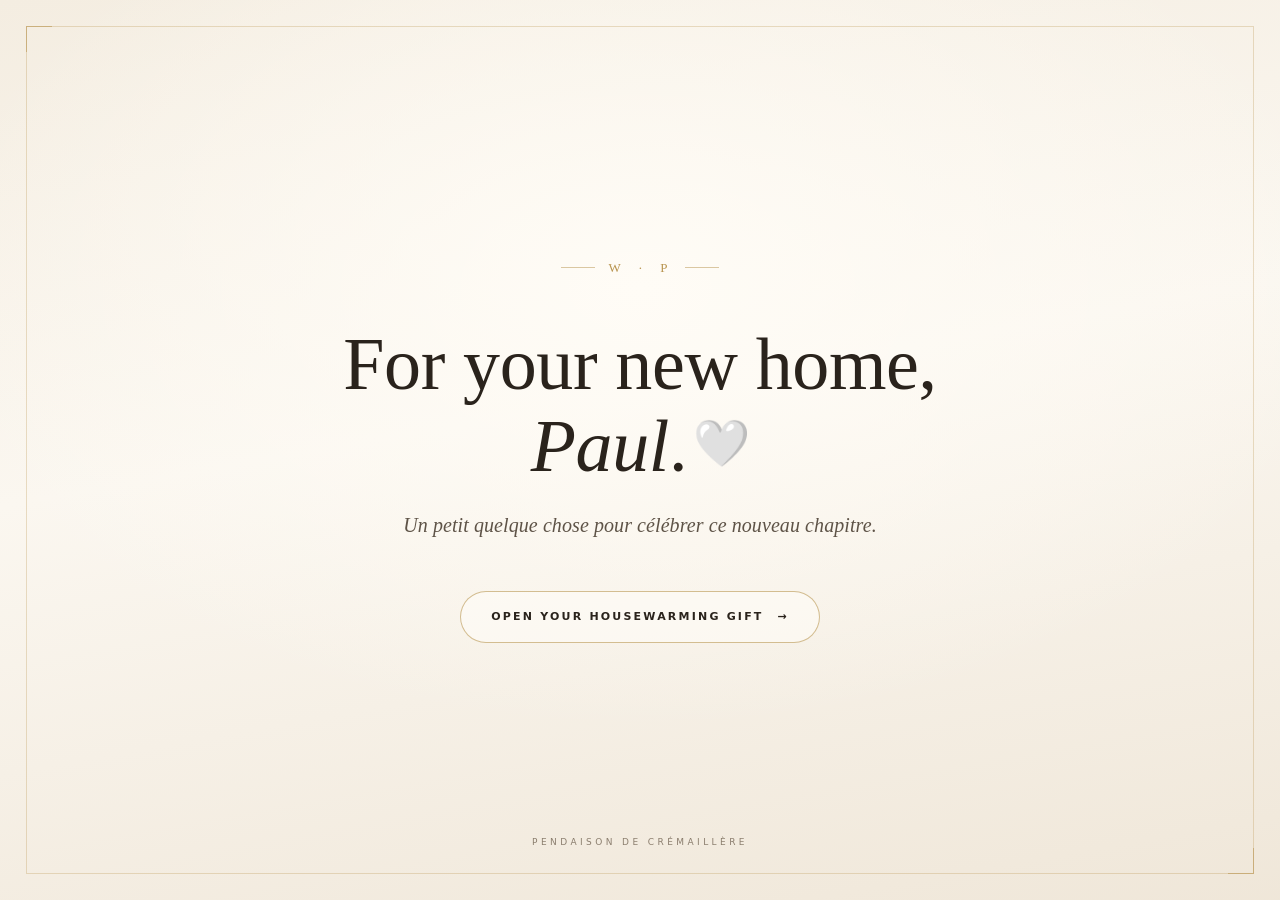
==== paul/index.html @ 7ce0603f "Add /paul housewarming page Unlisted: not linked from the site and tagged noindex, so it is reachabl" ====
<!DOCTYPE html>
<html lang="en">
<head>
<meta charset="utf-8">
<meta name="robots" content="noindex, nofollow, noarchive, noimageindex">
<meta name="viewport" content="width=device-width, initial-scale=1, viewport-fit=cover">
<meta name="theme-color" content="#FBF7F0">
<title>Bienvenue chez toi</title>

<style>
/* ============================================================
   PALETTE + TOKENS
   Deliberately single-look (warm ivory). Colors painted
   explicitly so the page never borrows a host theme.
   ============================================================ */
:root{
  color-scheme: light;
  --ivory:      #FBF7F0;
  --cream:      #F4EDE1;
  --beige:      #E7DBC8;
  --beige-deep: #D8C8AE;
  --gold:       #B8944F;
  --gold-soft:  #CDAE73;
  --gold-pale:  #EBDCBC;
  --wine:       #6A2233;
  --wine-deep:  #4A1622;
  --ink:        #2A231C;
  --ink-soft:   #5E5347;
  --muted:      #8A7D6D;

  --serif: "Didot", "Bodoni 72", "Playfair Display", Georgia, "Times New Roman", serif;
  --sans:  "Optima", "Avenir Next", "Avenir", "Segoe UI", system-ui, sans-serif;
  --script:"Snell Roundhand", "Apple Chancery", "Segoe Script", cursive;

  --ease: cubic-bezier(.22,.68,.14,1);
  --pad: clamp(22px, 6vw, 64px);
}
@media (prefers-color-scheme: dark){
  :root:not([data-theme="light"]){
    --ivory:#FBF7F0; --cream:#F4EDE1; --beige:#E7DBC8; --beige-deep:#D8C8AE;
    --gold:#B8944F; --gold-soft:#CDAE73; --gold-pale:#EBDCBC;
    --wine:#6A2233; --wine-deep:#4A1622;
    --ink:#2A231C; --ink-soft:#5E5347; --muted:#8A7D6D;
  }
}
:root[data-theme="dark"]{
  --ivory:#FBF7F0; --cream:#F4EDE1; --beige:#E7DBC8; --beige-deep:#D8C8AE;
  --gold:#B8944F; --gold-soft:#CDAE73; --gold-pale:#EBDCBC;
  --wine:#6A2233; --wine-deep:#4A1622;
  --ink:#2A231C; --ink-soft:#5E5347; --muted:#8A7D6D;
}

*,*::before,*::after{ box-sizing:border-box; }
html{ scroll-behavior:smooth; -webkit-text-size-adjust:100%; }
body{
  margin:0; background:var(--ivory); color:var(--ink);
  font-family:var(--sans); font-weight:400;
  line-height:1.65; letter-spacing:.005em;
  overflow-x:hidden; -webkit-font-smoothing:antialiased;
  -webkit-tap-highlight-color:transparent;
}
body.locked{ overflow:hidden; height:100%; }
img,svg{ max-width:100%; }
button{ font:inherit; color:inherit; border:0; background:none; cursor:pointer; }

/* ---------- shared type ---------- */
.display{
  font-family:var(--serif); font-weight:400; line-height:1.12;
  letter-spacing:-.005em; color:var(--ink); margin:0;
}
.eyebrow{
  font-family:var(--sans); font-size:clamp(9px,2.4vw,11px);
  letter-spacing:.42em; text-transform:uppercase; color:var(--gold);
  margin:0; font-weight:600;
}
.fr{ font-family:var(--serif); font-style:italic; }
.en{
  font-family:var(--sans); font-size:clamp(11px,2.8vw,13px);
  letter-spacing:.16em; text-transform:uppercase; color:var(--muted);
}
p{ margin:0 0 1.1em; }

/* ---------- texture + atmosphere ---------- */
#grain{
  position:fixed; inset:0; z-index:8; pointer-events:none; opacity:.32;
  mix-blend-mode:multiply;
  background-image:url("data:image/svg+xml,%3Csvg xmlns='http://www.w3.org/2000/svg' width='160' height='160'%3E%3Cfilter id='n'%3E%3CfeTurbulence type='fractalNoise' baseFrequency='.85' numOctaves='3' stitchTiles='stitch'/%3E%3CfeColorMatrix type='saturate' values='0'/%3E%3C/filter%3E%3Crect width='160' height='160' filter='url(%23n)' opacity='.42'/%3E%3C/svg%3E");
}
#dust{ position:fixed; inset:0; z-index:2; pointer-events:none; }
#warmth{
  position:fixed; inset:0; z-index:1; pointer-events:none;
  background:
    radial-gradient(60vw 50vh at 78% 12%, rgba(205,174,115,.20), transparent 70%),
    radial-gradient(70vw 60vh at 10% 88%, rgba(106,34,51,.07), transparent 72%);
}

/* ============================================================
   MUSIC TOGGLE
   ============================================================ */
#music{
  position:fixed; z-index:70; right:14px; top:14px;
  display:flex; align-items:center; gap:9px;
  padding:9px 14px 9px 12px; border-radius:999px;
  background:rgba(251,247,240,.78); backdrop-filter:blur(14px);
  border:1px solid rgba(184,148,79,.34);
  box-shadow:0 6px 24px rgba(42,35,28,.07);
  font-size:9.5px; letter-spacing:.26em; text-transform:uppercase;
  color:var(--muted); font-weight:600;
  transition:opacity .6s var(--ease), transform .6s var(--ease), border-color .4s, color .4s;
}
#music.hidden{ opacity:0; transform:translateY(-14px); pointer-events:none; }
#music.on{ color:var(--gold); border-color:rgba(184,148,79,.7); }
.bars{ display:flex; align-items:flex-end; gap:2.5px; height:12px; }
.bars i{ width:2px; height:3px; background:currentColor; border-radius:1px; transition:height .3s; }
#music.on .bars i{ animation:eq 1.25s ease-in-out infinite; }
#music.on .bars i:nth-child(2){ animation-delay:.18s }
#music.on .bars i:nth-child(3){ animation-delay:.36s }
#music.on .bars i:nth-child(4){ animation-delay:.54s }
@keyframes eq{ 0%,100%{height:3px} 50%{height:12px} }
#music .lbl{ white-space:nowrap; }

/* ============================================================
   COVER
   ============================================================ */
#cover{
  position:fixed; inset:0; z-index:60;
  display:flex; align-items:center; justify-content:center;
  padding:var(--pad);
  background:
    radial-gradient(80vw 70vh at 50% 32%, #FFFCF6, transparent 70%),
    linear-gradient(170deg, var(--cream), var(--ivory) 45%, var(--beige) 140%);
  transition:opacity 1s var(--ease), transform 1.2s var(--ease), filter 1s var(--ease);
}
#cover.gone{ opacity:0; transform:scale(1.05); filter:blur(10px); pointer-events:none; }
.cover-frame{
  position:absolute; inset:clamp(12px,3.4vw,26px);
  border:1px solid rgba(184,148,79,.30); pointer-events:none;
}
.cover-frame::before,.cover-frame::after{
  content:""; position:absolute; width:26px; height:26px;
  border:1px solid rgba(184,148,79,.55);
}
.cover-frame::before{ top:-1px; left:-1px; border-right:0; border-bottom:0; }
.cover-frame::after{ bottom:-1px; right:-1px; border-left:0; border-top:0; }

.cover-in{ text-align:center; max-width:620px; position:relative; }
.cover-in > *{ opacity:0; transform:translateY(16px); animation:riseIn 1.5s var(--ease) forwards; }
.cover-in > *:nth-child(1){ animation-delay:.25s }
.cover-in > *:nth-child(2){ animation-delay:.75s }
.cover-in > *:nth-child(3){ animation-delay:1.15s }
.cover-in > *:nth-child(4){ animation-delay:1.5s }
.cover-in > *:nth-child(5){ animation-delay:1.9s }
@keyframes riseIn{ to{ opacity:1; transform:none } }

.monogram{
  display:flex; align-items:center; justify-content:center; gap:14px;
  margin-bottom:clamp(26px,6vw,44px);
  font-family:var(--serif); font-size:13px; letter-spacing:.3em; color:var(--gold);
}
.monogram span{ display:block; width:34px; height:1px; background:rgba(184,148,79,.5); }
#cover h1{ font-size:clamp(38px,10.5vw,74px); margin:0 0 22px; }
#cover h1 em{ font-style:italic; }
.heart{ font-size:.62em; vertical-align:.28em; margin-left:.12em; }
.cover-sub{
  font-family:var(--serif); font-style:italic;
  font-size:clamp(15px,4.2vw,20px); color:var(--ink-soft);
  max-width:26em; margin:0 auto clamp(34px,8vw,50px); line-height:1.55;
}
.btn{
  display:inline-block; text-align:center; max-width:100%;
  padding:16px clamp(22px,6vw,30px);
  border:1px solid rgba(184,148,79,.6); border-radius:999px;
  font-size:clamp(10px,2.7vw,11px); letter-spacing:.2em;
  text-transform:uppercase; font-weight:600; line-height:1.6;
  color:var(--ink); background:rgba(255,253,249,.5);
  transition:background .55s var(--ease), color .55s var(--ease),
             border-color .55s, transform .4s var(--ease), box-shadow .55s;
}
.btn .arrow{ transition:transform .45s var(--ease); display:inline-block; margin-left:.7em; }
.btn:hover,.btn:focus-visible{
  background:var(--wine); color:var(--gold-pale); border-color:var(--wine);
  box-shadow:0 14px 34px rgba(106,34,51,.24); outline:none;
}
.btn:hover .arrow{ transform:translateX(5px); }
.btn:active{ transform:scale(.975); }
.cover-foot{
  position:absolute; left:0; right:0; bottom:clamp(30px,7vw,50px);
  text-align:center; font-size:9px; letter-spacing:.38em;
  text-transform:uppercase; color:var(--muted);
  opacity:0; animation:riseIn 1.6s var(--ease) 2.2s forwards;
}

/* ============================================================
   EXPERIENCE SHELL
   ============================================================ */
#experience{ position:relative; z-index:3; }
#experience[hidden]{ display:none; }
.chapter{
  padding:clamp(88px,17vw,150px) var(--pad);
  max-width:1080px; margin:0 auto; position:relative;
}
.rule{
  width:1px; height:clamp(48px,10vw,84px); margin:0 auto;
  background:linear-gradient(var(--gold-soft), transparent);
  opacity:.65;
}
.reveal{
  opacity:0; transform:translateY(22px);
  transition:opacity 1.15s var(--ease), transform 1.15s var(--ease);
  transition-delay:var(--d,0s);
}
.reveal.in{ opacity:1; transform:none; }
@media (prefers-reduced-motion:reduce){
  .reveal{ opacity:1; transform:none; transition:none; }
  html{ scroll-behavior:auto; }
  /* anything that hides content behind a transition must resolve to
     its finished state, or the copy would simply never appear */
  .paper .ln-w p,.paper .line,.sig{ clip-path:none; transition:none; }
  .house .ln{ stroke-dashoffset:0; transition:none; }
  .house .lite,.house .glow{ opacity:.7; transition:none; }
  .house .bike{ opacity:1; transition:none; }
  .beat{ transition:none; }
  .flame,.candleglow,.bubble{ animation:none; }
}

/* ============================================================
   S1 — WELCOME HOME
   ============================================================ */
#s1{ text-align:center; padding-top:clamp(70px,14vw,110px); }
#s1 h2{ font-size:clamp(29px,7.4vw,54px); margin:18px 0 clamp(38px,9vw,56px); }
.tercet{ margin:0 0 clamp(30px,7vw,42px); }
.tercet .fr{
  display:block; font-size:clamp(22px,5.8vw,34px);
  line-height:1.42; color:var(--wine);
}
.tercet .en{ display:block; margin-top:18px; font-size:clamp(10px,2.7vw,12px); }
.blessing{
  font-family:var(--serif); font-size:clamp(17px,4.4vw,23px);
  line-height:1.7; color:var(--ink-soft); max-width:23em;
  margin:0 auto clamp(46px,10vw,64px);
}
.house-wrap{ max-width:620px; margin:0 auto; }
.house{ width:100%; height:auto; overflow:visible; }
.house .ln{
  fill:none; stroke:var(--ink); stroke-width:1.05;
  stroke-linecap:round; stroke-linejoin:round;
  stroke-dasharray:var(--len,900); stroke-dashoffset:var(--len,900);
  transition:stroke-dashoffset 2.2s var(--ease);
  transition-delay:var(--sd,0s); opacity:.72;
}
.house.drawn .ln{ stroke-dashoffset:0; }
.house .lite{ fill:var(--gold-soft); opacity:0; transition:opacity 1.3s ease; }
.house.lit .lite{ opacity:.82; }
.house .glow{ fill:var(--gold-soft); opacity:0; transition:opacity 1.6s ease; filter:blur(9px); }
.house.lit .glow{ opacity:.45; }
.house .bike{ opacity:0; transition:opacity 1.4s ease 1.9s; }
.house.drawn .bike{ opacity:1; }

/* ============================================================
   S2 — THE NOTE
   ============================================================ */
#s2{ max-width:820px; }
.note-head{ text-align:center; margin-bottom:clamp(34px,8vw,52px); }
.note-head h2{ font-size:clamp(25px,6.2vw,42px); margin-top:16px; }
.paper{
  position:relative; padding:clamp(32px,8vw,64px) clamp(26px,7vw,60px);
  background:linear-gradient(160deg,#FFFDF8,#F7F0E3);
  border:1px solid rgba(184,148,79,.28);
  box-shadow:0 30px 70px -34px rgba(42,35,28,.34), 0 2px 0 rgba(255,255,255,.7) inset;
}
.paper::before{
  content:""; position:absolute; inset:9px; border:1px solid rgba(184,148,79,.16);
  pointer-events:none;
}
.paper .ln-w{ overflow:hidden; }
.paper .ln-w p{
  font-family:var(--serif); font-size:clamp(16.5px,4.3vw,22px);
  line-height:1.78; color:var(--ink); margin:0 0 1.05em;
  clip-path:inset(0 100% 0 0);
  transition:clip-path 1.5s cubic-bezier(.33,.5,.2,1);
  transition-delay:var(--wd,0s);
}
.paper.writing .ln-w p{ clip-path:inset(0 0 0 0); }
.paper .ln-w p.spaced{ margin-bottom:1.55em; }
.paper .fr-line{ color:var(--wine); font-style:italic; }
/* Once JS has split the copy into real rendered lines, each line is
   wiped in turn — so it reads as being written, not curtained. */
.paper.split .ln-w p{ clip-path:none; transition:none; }
.paper .line{
  display:block; clip-path:inset(0 100% 0 0);
  transition:clip-path var(--dur,.6s) linear var(--wd,0s);
}
.paper.writing .line{ clip-path:inset(0 0 0 0); }
.sig{
  margin-top:clamp(28px,6vw,40px); text-align:right;
  font-family:var(--script); font-size:clamp(32px,8vw,46px);
  color:var(--wine); line-height:1; padding-right:.12em;
  clip-path:inset(0 100% 0 0);
  transition:clip-path 2.1s cubic-bezier(.36,.4,.2,1) var(--sigd,5.4s);
}
.paper.writing .sig{ clip-path:inset(0 0 0 0); }

/* ============================================================
   S3 — STARTER PACK
   ============================================================ */
.sec-head{ text-align:center; margin-bottom:clamp(40px,9vw,62px); }
.sec-head h2{ font-size:clamp(27px,6.6vw,46px); margin-top:16px; }
.sec-head .sub{
  font-family:var(--serif); font-style:italic; color:var(--muted);
  font-size:clamp(14px,3.6vw,17px); margin-top:14px;
}
.tm{ font-size:.42em; vertical-align:.85em; letter-spacing:.05em; color:var(--gold); }

.cards{ display:grid; gap:clamp(12px,3vw,20px); grid-template-columns:1fr; }
@media(min-width:620px){ .cards{ grid-template-columns:1fr 1fr; } }
@media(min-width:980px){
  .cards{ grid-template-columns:repeat(3,1fr); }
  .cards .card:nth-child(4){ grid-column:1/2; }
}
.card{
  position:relative; text-align:left; width:100%;
  padding:clamp(24px,5.5vw,32px);
  background:linear-gradient(158deg,#FFFDF8,#F6EFE2);
  border:1px solid rgba(184,148,79,.26);
  transition:transform .6s var(--ease), box-shadow .6s var(--ease), border-color .6s;
  overflow:hidden;
}
.card::after{
  content:""; position:absolute; left:0; right:0; bottom:0; height:2px;
  background:linear-gradient(90deg,var(--gold),var(--gold-soft));
  transform:scaleX(0); transform-origin:left; transition:transform .8s var(--ease);
}
.card:hover{ transform:translateY(-5px); box-shadow:0 24px 46px -28px rgba(42,35,28,.4); }
.card.open{ border-color:rgba(184,148,79,.62); box-shadow:0 26px 50px -30px rgba(106,34,51,.36); }
.card.open::after{ transform:scaleX(1); }
.card .num{
  position:absolute; top:clamp(18px,4vw,24px); right:clamp(18px,4vw,24px);
  font-family:var(--serif); font-size:12px; color:var(--gold); letter-spacing:.12em;
}
.card .ic{ height:38px; margin-bottom:20px; display:block; }
.card .ic path,.card .ic circle,.card .ic line,.card .ic ellipse,.card .ic rect{
  fill:none; stroke:var(--wine); stroke-width:1.15;
  stroke-linecap:round; stroke-linejoin:round;
}
.card h3{
  font-family:var(--sans); font-size:10.5px; font-weight:600;
  letter-spacing:.32em; text-transform:uppercase; color:var(--gold);
  margin:0 0 12px;
}
.card .front{
  font-family:var(--serif); font-size:clamp(16px,4.1vw,19px);
  line-height:1.55; color:var(--ink); margin:0;
}
.card .back{
  display:grid; grid-template-rows:0fr; opacity:0;
  transition:grid-template-rows .7s var(--ease), opacity .6s var(--ease), margin .7s var(--ease);
  margin-top:0;
}
.card .back > div{ overflow:hidden; }
.card.open .back{ grid-template-rows:1fr; opacity:1; margin-top:18px; }
.card .back p{
  font-family:var(--serif); font-style:italic;
  font-size:clamp(15px,3.9vw,17.5px); line-height:1.6;
  color:var(--wine); margin:0; padding-top:16px;
  border-top:1px solid rgba(184,148,79,.3);
}
.card .hint{
  margin-top:18px; font-size:9px; letter-spacing:.3em; text-transform:uppercase;
  color:var(--muted); transition:opacity .5s;
}
.card.open .hint{ opacity:0; height:0; margin:0; }

/* ============================================================
   S4 — CHECKLIST
   ============================================================ */
#s4{ max-width:760px; }
.list{ list-style:none; margin:0; padding:0; }
.list li{
  display:flex; align-items:flex-start; gap:16px;
  padding:clamp(15px,3.6vw,19px) 4px;
  border-bottom:1px solid rgba(184,148,79,.2);
  cursor:pointer; position:relative;
  transition:padding-left .5s var(--ease);
}
.list li:hover{ padding-left:8px; }
.box{
  flex:none; width:19px; height:19px; margin-top:5px;
  border:1px solid var(--gold); position:relative;
  transition:background .5s var(--ease), border-color .5s;
}
.box svg{ position:absolute; inset:-4px; width:27px; height:27px; overflow:visible; }
.box path{
  fill:none; stroke:var(--wine); stroke-width:2; stroke-linecap:round; stroke-linejoin:round;
  stroke-dasharray:30; stroke-dashoffset:30; transition:stroke-dashoffset .55s var(--ease);
}
.list li.done .box{ background:rgba(184,148,79,.16); }
.list li.done .box path{ stroke-dashoffset:0; }
.item-txt{ flex:1; min-width:0; }
.item-txt .t{
  font-family:var(--serif); font-size:clamp(17px,4.4vw,22px);
  line-height:1.4; color:var(--ink); display:inline;
  /* text-decoration rather than a gradient: a gradient on a wrapped
     inline box gets sliced and strikes the gap, not the words */
  text-decoration-line:line-through;
  text-decoration-color:transparent;
  text-decoration-thickness:1px;
  transition:text-decoration-color .5s var(--ease), color .65s var(--ease);
}
.list li.done .t{ text-decoration-color:var(--wine); color:var(--muted); }
.item-txt .note{
  display:block; max-height:0; overflow:hidden; opacity:0;
  font-family:var(--serif); font-style:italic; color:var(--wine);
  font-size:clamp(14px,3.6vw,16px);
  transition:max-height .6s var(--ease), opacity .6s var(--ease), margin .6s var(--ease);
}
.list li.done .note{ max-height:80px; opacity:1; margin-top:7px; }
.spark{ position:absolute; pointer-events:none; z-index:5; }
.spark i{
  position:absolute; width:3px; height:3px; border-radius:50%;
  background:var(--gold); animation:sp .85s var(--ease) forwards;
}
@keyframes sp{ to{ transform:translate(var(--tx),var(--ty)) scale(0); opacity:0; } }
.list-foot{
  margin-top:clamp(30px,7vw,42px); text-align:center;
  font-family:var(--serif); font-style:italic; font-size:clamp(15px,4vw,19px);
  color:var(--wine); opacity:0; transform:translateY(10px);
  transition:opacity .9s var(--ease), transform .9s var(--ease);
}
.list-foot.show{ opacity:1; transform:none; }

/* ============================================================
   S5 — DINNER
   ============================================================ */
#s5{ max-width:900px; }
.table-stage{ position:relative; }
.scene{ width:100%; height:auto; display:block; overflow:visible; }
.scene .st{
  fill:none; stroke:var(--ink); stroke-width:1.15;
  stroke-linecap:round; stroke-linejoin:round; opacity:.78;
}
.scene .hot{ cursor:pointer; }
.scene .hot .st{ transition:stroke .45s, opacity .45s; }
.scene .hot:hover .st{ stroke:var(--wine); opacity:1; }
.scene .halo{
  fill:var(--gold-soft); opacity:0; transition:opacity .5s;
}
.scene .hot:hover .halo{ opacity:.16; }
/* fill-box is essential: without it transform-origin resolves against
   the whole viewBox and the liquid scales out of its glass */
.wine-fill{
  transition:transform 1.1s var(--ease), fill .6s ease, opacity .6s ease;
  transform-box:fill-box; transform-origin:center bottom;
}
.flame{ transform-origin:50% 100%; animation:flick 2.6s ease-in-out infinite; }
.candleglow{ animation:pulse 3.4s ease-in-out infinite; }
@keyframes flick{
  0%,100%{ transform:scale(1) rotate(0deg) }
  25%{ transform:scale(1.09,.94) rotate(-3deg) }
  50%{ transform:scale(.94,1.08) rotate(2deg) }
  75%{ transform:scale(1.05,.97) rotate(-1.5deg) }
}
@keyframes pulse{ 0%,100%{opacity:.32} 50%{opacity:.6} }
.bubble{ animation:rise 3.2s linear infinite; opacity:0; }
@keyframes rise{
  0%{ transform:translateY(0); opacity:0 }
  15%{ opacity:.85 } 100%{ transform:translateY(-26px); opacity:0 }
}
.scene .tag{
  font-family:var(--sans); font-size:8.4px; letter-spacing:.26em;
  text-transform:uppercase; fill:var(--muted);
  opacity:0; transition:opacity .5s;
}
.scene .hot:hover .tag,.scene .hot:focus .tag{ opacity:1; }

.dine-panel{
  margin-top:clamp(24px,6vw,38px); min-height:150px;
  display:flex; flex-direction:column; align-items:center; justify-content:center;
  text-align:center; padding:clamp(22px,5vw,32px);
  border:1px solid rgba(184,148,79,.28);
  background:linear-gradient(160deg,#FFFDF8,#F6EFE2);
}
.dine-panel .prompt{
  font-family:var(--sans); font-size:9.5px; letter-spacing:.32em;
  text-transform:uppercase; color:var(--gold); margin-bottom:16px; font-weight:600;
}
.dine-panel .say{
  font-family:var(--serif); font-size:clamp(18px,4.8vw,26px);
  line-height:1.45; color:var(--ink); margin:0; max-width:20em;
}
.dine-panel .say .fr-note{
  display:block; margin-top:12px; font-style:italic;
  font-size:.72em; color:var(--wine);
}
.pours{ display:flex; flex-wrap:wrap; gap:10px; justify-content:center; margin-top:20px; }
.pour{
  padding:12px 20px; border:1px solid rgba(184,148,79,.5); border-radius:999px;
  font-size:10px; letter-spacing:.22em; text-transform:uppercase; font-weight:600;
  color:var(--ink-soft); transition:all .45s var(--ease);
}
.pour:hover{ background:var(--wine); color:var(--gold-pale); border-color:var(--wine); }
.pour.sel{ background:var(--wine); color:var(--gold-pale); border-color:var(--wine); }
.fade-swap{ animation:swapIn .7s var(--ease); }
@keyframes swapIn{ from{ opacity:0; transform:translateY(9px) } to{ opacity:1; transform:none } }

/* ============================================================
   S6 — FRENCH
   ============================================================ */
#s6{ max-width:660px; }
.phr{
  padding:clamp(20px,5vw,28px) 0; border-bottom:1px solid rgba(184,148,79,.2);
  display:flex; flex-direction:column; gap:9px;
}
.phr:last-child{ border-bottom:0; }
.phr .f{
  font-family:var(--serif); font-style:italic;
  font-size:clamp(21px,5.5vw,31px); color:var(--wine); line-height:1.3;
}
.phr .e{
  font-size:clamp(9.5px,2.6vw,11px); letter-spacing:.28em;
  text-transform:uppercase; color:var(--muted);
}
.phr.last .f{ color:var(--ink); }

/* ============================================================
   S7 — CINEMATIC
   ============================================================ */
#s7{
  max-width:none; margin:0; padding:0; position:relative;
  background:linear-gradient(180deg,var(--ivory) 0%, #23161A 14%, #1A1013 50%, #23161A 86%, var(--ivory) 100%);
}
.cine-track{ height:520vh; position:relative; }
.cine-sticky{
  position:sticky; top:0; height:100vh;
  display:flex; align-items:center; justify-content:center;
  padding:var(--pad); overflow:hidden;
}
.cine-glow{
  position:absolute; width:min(70vw,560px); aspect-ratio:1; border-radius:50%;
  background:radial-gradient(circle, rgba(205,174,115,.30), transparent 68%);
  filter:blur(30px); pointer-events:none;
}
.windowlight{
  position:absolute; right:-4%; top:14%; width:min(46vw,300px); opacity:.14;
  pointer-events:none;
}
.beat{
  position:absolute; text-align:center; max-width:min(88vw,700px);
  opacity:0; transform:translateY(26px) scale(.99);
  transition:opacity 1s var(--ease), transform 1.2s var(--ease);
  color:var(--gold-pale);
}
.beat.on{ opacity:1; transform:none; }
.beat p{
  font-family:var(--serif); font-size:clamp(24px,6.4vw,44px);
  line-height:1.34; margin:0; color:#F3E7D2;
}
.beat.stanza p{ font-size:clamp(20px,5.4vw,34px); line-height:1.75; color:#E8D9BE; }
.beat .fr-close{
  font-family:var(--serif); font-style:italic;
  font-size:clamp(19px,5vw,30px); color:var(--gold-soft);
}

/* ============================================================
   S8 — ENVELOPE
   ============================================================ */
#s8{ text-align:center; }
.env-stage{
  position:relative; margin:clamp(36px,8vw,56px) auto 0;
  max-width:520px; min-height:330px;
  display:flex; align-items:center; justify-content:center;
  transition:min-height .9s var(--ease);
}
.env-stage.opened{ min-height:auto; }

.envelope{
  position:relative; width:min(88vw,400px); aspect-ratio:1.55/1;
  perspective:1100px; cursor:pointer;
  transition:opacity .7s var(--ease), transform .9s var(--ease);
}
.env-stage.opened .envelope{
  opacity:0; transform:translateY(34px) scale(.9); pointer-events:none;
  position:absolute;
}
.env-body{
  position:absolute; inset:0;
  background:linear-gradient(160deg,#F5EDDF,#E9DCC6);
  border:1px solid rgba(184,148,79,.45);
  box-shadow:0 26px 54px -30px rgba(42,35,28,.5);
}
.env-pocket{
  position:absolute; inset:0; z-index:4; overflow:hidden;
  background:linear-gradient(160deg,#F1E7D5,#E4D5BC);
  border:1px solid rgba(184,148,79,.45); border-top:0;
  clip-path:polygon(0 0,50% 44%,100% 0,100% 100%,0 100%);
}
.env-pocket::after{
  content:""; position:absolute; left:50%; top:50%; translate:-50% -50%;
  width:120%; height:1px; background:rgba(184,148,79,.22); rotate:-32deg;
}
.env-flap{
  position:absolute; left:0; right:0; top:0; height:58%;
  background:linear-gradient(180deg,#F6EEE0,#EADCC5);
  border:1px solid rgba(184,148,79,.45); border-bottom:0;
  clip-path:polygon(0 0,100% 0,50% 100%);
  transform-origin:top center; transform:rotateX(0deg);
  transition:transform 1.05s var(--ease); z-index:6; backface-visibility:hidden;
}
.envelope.open .env-flap{ transform:rotateX(-178deg); z-index:1; }
.seal{
  position:absolute; left:50%; top:52%; translate:-50% -50%; z-index:7;
  width:60px; height:60px; border-radius:50%;
  background:radial-gradient(circle at 34% 30%, #8A2E42, var(--wine) 55%, var(--wine-deep));
  box-shadow:0 6px 18px rgba(74,22,34,.44), inset 0 -2px 6px rgba(0,0,0,.3);
  display:grid; place-items:center;
  font-family:var(--serif); font-size:19px; color:var(--gold-pale); letter-spacing:.04em;
  transition:opacity .5s var(--ease), transform .7s var(--ease);
}
.envelope.open .seal{ opacity:0; transform:translate(-50%,-50%) scale(.5) rotate(22deg); }
.env-note{
  position:absolute; left:0; right:0; bottom:-38px;
  font-size:9.5px; letter-spacing:.3em; text-transform:uppercase; color:var(--muted);
  transition:opacity .4s;
}
.envelope.open .env-note{ opacity:0; }
.env-card-peek{
  position:absolute; left:8%; right:8%; top:12%; height:70%; z-index:3;
  background:linear-gradient(160deg,#FFFDF8,#F7F0E3);
  border:1px solid rgba(184,148,79,.3);
  transform:translateY(0); transition:transform .95s var(--ease) .35s;
}
.envelope.open .env-card-peek{ transform:translateY(-34%); }

.final-letter{
  /* out of flow while closed, so the envelope stays centred in the stage;
     returns to flow on open, where it becomes what sets the height */
  position:absolute; left:0; right:0; margin-inline:auto;
  width:100%; max-width:520px;
  padding:clamp(30px,7vw,52px) clamp(24px,6vw,46px);
  background:linear-gradient(160deg,#FFFDF8,#F7F0E3);
  border:1px solid rgba(184,148,79,.32);
  box-shadow:0 34px 76px -38px rgba(42,35,28,.4);
  opacity:0; transform:translateY(30px) scale(.97); pointer-events:none;
  transition:opacity .9s var(--ease) .15s, transform 1s var(--ease) .15s;
}
.env-stage.opened .final-letter{ position:relative; opacity:1; transform:none; pointer-events:auto; }
.final-letter::before{
  content:""; position:absolute; inset:8px; border:1px solid rgba(184,148,79,.16);
  pointer-events:none;
}
.final-letter p{
  font-family:var(--serif); font-size:clamp(16px,4.2vw,20px);
  line-height:1.75; color:var(--ink); margin:0 0 1.05em; text-align:left;
}
.final-letter p.fr-line{ color:var(--wine); font-style:italic; }
.final-letter .sig2{
  margin-top:26px; text-align:right;
  font-family:var(--script); font-size:clamp(30px,7.6vw,42px);
  color:var(--wine); line-height:1;
}
.close-letter{ margin-top:clamp(30px,7vw,44px); }

/* ============================================================
   S9 — FINAL
   ============================================================ */
#final{
  position:fixed; inset:0; z-index:65;
  display:flex; align-items:center; justify-content:center; text-align:center;
  padding:var(--pad);
  background:
    radial-gradient(80vw 70vh at 50% 40%, #FFFCF6, transparent 72%),
    linear-gradient(180deg,var(--cream),var(--ivory) 50%,var(--beige));
  opacity:0; pointer-events:none;
  transition:opacity 1.1s var(--ease);
}
#final.show{ opacity:1; pointer-events:auto; }
#final .cover-frame{ opacity:.9; }
#final h2{ font-size:clamp(32px,8.6vw,60px); margin:0 0 22px; }
#final .sub2{
  font-family:var(--serif); font-style:italic; color:var(--ink-soft);
  font-size:clamp(17px,4.6vw,23px); margin-bottom:clamp(38px,9vw,54px);
}
#final .in > *{ opacity:0; transform:translateY(16px); }
#final.show .in > *{ animation:riseIn 1.4s var(--ease) forwards; }
#final.show .in > *:nth-child(1){ animation-delay:.35s }
#final.show .in > *:nth-child(2){ animation-delay:.8s }
#final.show .in > *:nth-child(3){ animation-delay:1.25s }
#final.show .in > *:nth-child(4){ animation-delay:1.7s }
.btn.ghost{ border-color:rgba(184,148,79,.42); font-size:10px; padding:14px 26px; }

.foot{
  padding:0 var(--pad) clamp(56px,12vw,80px);
  text-align:center; font-size:9px; letter-spacing:.36em;
  text-transform:uppercase; color:var(--muted);
}

/* ============================================================
   CLOSED — shown once the window has passed
   ============================================================ */
#closed{
  position:fixed; inset:0; z-index:80; display:none;
  align-items:center; justify-content:center; text-align:center;
  padding:var(--pad);
  background:
    radial-gradient(80vw 70vh at 50% 38%, #FFFCF6, transparent 72%),
    linear-gradient(175deg, var(--cream), var(--ivory) 48%, var(--beige));
}
body.closed #closed{ display:flex; }
body.closed #cover,body.closed #experience,body.closed #final,body.closed #music{ display:none !important; }
#closed .cover-in > *{ opacity:0; transform:translateY(16px); animation:riseIn 1.6s var(--ease) forwards; }
#closed .cover-in > *:nth-child(1){ animation-delay:.3s }
#closed .cover-in > *:nth-child(2){ animation-delay:.8s }
#closed .cover-in > *:nth-child(3){ animation-delay:1.3s }
#closed .cover-in > *:nth-child(4){ animation-delay:1.8s }
#closed h2{ font-size:clamp(28px,7.4vw,50px); margin:0 0 22px; }
#closed .en-sub{
  font-size:clamp(10px,2.7vw,12px); letter-spacing:.26em;
  text-transform:uppercase; color:var(--muted); margin-bottom:clamp(34px,8vw,48px);
}
#closed .sealed{
  font-family:var(--serif); font-style:italic; color:var(--ink-soft);
  font-size:clamp(16px,4.3vw,21px); line-height:1.65; max-width:22em; margin:0 auto;
}

.btn:focus-visible,.card:focus-visible,.pour:focus-visible,.envelope:focus-visible,
#music:focus-visible,.list li:focus-visible,.scene .hot:focus-visible{
  outline:2px solid var(--gold); outline-offset:4px;
}
.scene .hot:focus-visible .halo{ opacity:.16; }

/* Used for a single frame while replay rewinds state, so the letter
   and the building don't slowly un-draw themselves on the way back. */
.no-anim, .no-anim *{ transition:none !important; animation:none !important; }

/* Nothing here should feel like a form. */
.btn,.card,.list li,.pour,.envelope,.scene .hot,#music,.monogram,.eyebrow{
  -webkit-user-select:none; user-select:none;
}
</style>
</head>
<body>

<div id="warmth"></div>
<canvas id="dust"></canvas>
<div id="grain"></div>

<button id="music" class="hidden" aria-pressed="false" aria-label="Toggle ambient music">
  <span class="bars"><i></i><i></i><i></i><i></i></span>
  <span class="lbl">Ambiance</span>
</button>

<!-- ══════════════════ COVER ══════════════════ -->
<section id="cover">
  <div class="cover-frame"></div>
  <div class="cover-in">
    <div class="monogram"><span></span>W &nbsp;·&nbsp; P<span></span></div>
    <h1 class="display">For your new home, <em>Paul</em>.<span class="heart">🤍</span></h1>
    <p class="cover-sub">Un petit quelque chose pour célébrer ce nouveau chapitre.</p>
    <button class="btn" id="openGift">Open your housewarming gift <span class="arrow">→</span></button>
  </div>
  <div class="cover-foot">Pendaison de crémaillère</div>
</section>

<!-- ══════════════════ CLOSED ══════════════════ -->
<section id="closed">
  <div class="cover-frame"></div>
  <div class="cover-in">
    <div class="monogram"><span></span>W &nbsp;·&nbsp; P<span></span></div>
    <h2 class="display">Cette lettre s'est refermée.</h2>
    <p class="en-sub">This letter has closed</p>
    <p class="sealed">It was only ever meant to stay open a little while — like a good evening, or a bottle worth finishing. J'espère qu'elle t'a plu. 🤍</p>
  </div>
</section>

<!-- ══════════════════ EXPERIENCE ══════════════════ -->
<main id="experience" hidden>

  <!-- ─── S1 WELCOME ─── -->
  <section class="chapter" id="s1">
    <p class="eyebrow reveal">Chapitre I</p>
    <h2 class="display reveal" style="--d:.1s">Congratulations on your new home, Paul. 🥂</h2>

    <div class="tercet reveal" style="--d:.2s">
      <span class="fr">Une nouvelle maison.<br>Un nouveau chapitre.<br>Et beaucoup de souvenirs à venir.</span>
      <span class="en">A new home. A new chapter.<br>And so many memories waiting to happen.</span>
    </div>

    <p class="blessing reveal" style="--d:.3s">
      May these walls hold great conversations, beautiful dinners,
      spontaneous trips, slow mornings and nights worth remembering.
    </p>

    <div class="house-wrap reveal" style="--d:.35s" data-parallax="-.03">
      <svg class="house" viewBox="0 0 520 400" aria-label="A line drawing of an apartment building with warm lit windows">
        <!-- warm window glow -->
        <g>
          <rect class="glow" x="96" y="176" width="42" height="58" rx="4"/>
          <rect class="glow" x="238" y="176" width="42" height="58" rx="4"/>
          <rect class="glow" x="380" y="176" width="42" height="58" rx="4"/>
          <rect class="glow" x="167" y="262" width="42" height="58" rx="4"/>
          <rect class="glow" x="309" y="262" width="42" height="58" rx="4"/>
        </g>
        <!-- mansard roof + chimneys -->
        <path class="ln" style="--len:420;--sd:0s" d="M64 118 L108 66 L412 66 L456 118 Z"/>
        <path class="ln" style="--len:120;--sd:.15s" d="M132 62 L132 34 L156 34 L156 62 M126 34 L162 34"/>
        <path class="ln" style="--len:120;--sd:.2s" d="M364 62 L364 34 L388 34 L388 62 M358 34 L394 34"/>
        <!-- dormers -->
        <path class="ln" style="--len:150;--sd:.3s" d="M148 118 L148 92 L184 92 L184 118 M148 92 L166 76 L184 92"/>
        <path class="ln" style="--len:150;--sd:.38s" d="M336 118 L336 92 L372 92 L372 118 M336 92 L354 76 L372 92"/>
        <!-- cornice + body -->
        <path class="ln" style="--len:400;--sd:.5s" d="M56 118 L464 118 M64 132 L456 132"/>
        <path class="ln" style="--len:560;--sd:.6s" d="M76 132 L76 368 L444 368 L444 132"/>
        <path class="ln" style="--len:400;--sd:1.5s" d="M40 368 L480 368"/>
        <!-- floor 1 windows -->
        <g>
          <path class="ln" style="--len:220;--sd:.8s" d="M96 176 L96 234 L138 234 L138 176 Z M117 176 L117 234 M96 205 L138 205"/>
          <path class="ln" style="--len:220;--sd:.86s" d="M238 176 L238 234 L280 234 L280 176 Z M259 176 L259 234 M238 205 L280 205"/>
          <path class="ln" style="--len:220;--sd:.92s" d="M380 176 L380 234 L422 234 L422 176 Z M401 176 L401 234 M380 205 L422 205"/>
          <rect class="lite" x="98" y="178" width="38" height="54" rx="2"/>
          <rect class="lite" x="240" y="178" width="38" height="54" rx="2"/>
          <rect class="lite" x="382" y="178" width="38" height="54" rx="2"/>
        </g>
        <!-- balcony rail -->
        <path class="ln" style="--len:520;--sd:1.05s"
          d="M88 244 L146 244 M88 244 L88 232 M146 244 L146 232 M96 244 L96 232 M104 244 L104 232 M112 244 L112 232 M120 244 L120 232 M128 244 L128 232 M136 244 L136 232
             M230 244 L288 244 M230 244 L230 232 M288 244 L288 232 M238 244 L238 232 M246 244 L246 232 M254 244 L254 232 M262 244 L262 232 M270 244 L270 232 M278 244 L278 232
             M372 244 L430 244 M372 244 L372 232 M430 244 L430 232 M380 244 L380 232 M388 244 L388 232 M396 244 L396 232 M404 244 L404 232 M412 244 L412 232 M420 244 L420 232"/>
        <!-- floor 2 windows -->
        <g>
          <path class="ln" style="--len:220;--sd:1.15s" d="M148 256 L148 310 L190 310 L190 256 Z M169 256 L169 310 M148 283 L190 283"/>
          <path class="ln" style="--len:220;--sd:1.2s" d="M330 256 L330 310 L372 310 L372 256 Z M351 256 L351 310 M330 283 L372 283"/>
          <rect class="lite" x="150" y="258" width="38" height="50" rx="2"/>
          <rect class="lite" x="332" y="258" width="38" height="50" rx="2"/>
        </g>
        <!-- door -->
        <path class="ln" style="--len:260;--sd:1.3s" d="M232 368 L232 278 A28 28 0 0 1 288 278 L288 368 M260 278 L260 368"/>
        <circle class="ln" style="--len:14;--sd:1.5s" cx="252" cy="326" r="2.2"/>
        <!-- planter -->
        <path class="ln" style="--len:110;--sd:1.5s" d="M108 368 L108 350 L136 350 L136 368 M114 350 C114 336 122 332 122 324 C122 332 130 336 130 350"/>
        <!-- Paul's bicycle, leaning against the wall -->
        <g class="bike">
          <circle class="ln" style="--len:130;--sd:1.7s" cx="352" cy="348" r="20"/>
          <circle class="ln" style="--len:130;--sd:1.76s" cx="410" cy="348" r="20"/>
          <path class="ln" style="--len:200;--sd:1.84s"
            d="M352 348 L372 322 L396 322 L410 348 M372 322 L383 348 L410 348 M366 318 L379 318 M396 322 L401 314 L411 314"/>
        </g>
      </svg>
    </div>
  </section>

  <div class="rule"></div>

  <!-- ─── S2 THE NOTE ─── -->
  <section class="chapter" id="s2">
    <div class="note-head">
      <p class="eyebrow reveal">Chapitre II</p>
      <h2 class="display reveal" style="--d:.1s">A little note for your new home</h2>
    </div>

    <div class="paper reveal" id="paper" style="--d:.2s">
      <div class="ln-w"><p style="--wd:.2s" class="spaced">Congratulations, Paul. 🤍</p></div>
      <div class="ln-w"><p style="--wd:1.0s">I hope this new home becomes a place filled with everything that makes life good — good food, good wine, good conversations, and people who make you want to stay a little longer.</p></div>
      <div class="ln-w"><p style="--wd:2.3s">May there be mornings before another adventure, evenings after a long ride, dinners that somehow turn into hours of conversation, and bottles of wine opened for no particular reason other than… why not?</p></div>
      <div class="ln-w"><p style="--wd:3.7s">Here's to a beautiful new chapter.</p></div>
      <div class="ln-w"><p style="--wd:4.5s" class="fr-line">Bienvenue chez toi.</p></div>
      <div class="sig">Wynnona</div>
    </div>
  </section>

  <div class="rule"></div>

  <!-- ─── S3 STARTER PACK ─── -->
  <section class="chapter" id="s3">
    <div class="sec-head">
      <p class="eyebrow reveal">Chapitre III</p>
      <h2 class="display reveal" style="--d:.1s">The Paul Starter Pack<span class="tm">™</span></h2>
      <p class="sub reveal" style="--d:.2s">Five things this apartment is contractually required to contain.</p>
    </div>

    <div class="cards">
      <button class="card reveal" style="--d:.05s">
        <span class="num">I</span>
        <svg class="ic" viewBox="0 0 40 40" aria-hidden="true">
          <path d="M12 6h16l-1.4 11a6.6 6.6 0 0 1-13.2 0Z"/><path d="M20 24v9"/><path d="M13 34h14"/><path d="M12.8 13h14.4"/>
        </svg>
        <h3>Wine</h3>
        <p class="front">For the bottles you've been saving for a special occasion.</p>
        <div class="back"><div><p>Although let's be honest… the new home itself is probably a special occasion.</p></div></div>
        <span class="hint">Tap to open</span>
      </button>

      <button class="card reveal" style="--d:.1s">
        <span class="num">II</span>
        <svg class="ic" viewBox="0 0 40 40" aria-hidden="true">
          <path d="M10 4h17a3 3 0 0 1 3 3v26a3 3 0 0 1-3 3H10Z"/>
          <path d="M10 4v32"/>
          <circle cx="20" cy="17" r="6"/>
          <path d="M14 17h12M20 11c-2.7 3.4-2.7 8.6 0 12M20 11c2.7 3.4 2.7 8.6 0 12"/>
          <path d="M15 29h10"/>
        </svg>
        <h3>Travel</h3>
        <p class="front">For the passport that probably gets more use than most people's cars.</p>
        <div class="back"><div><p>May this home always be the place you come back to between adventures.</p></div></div>
        <span class="hint">Tap to open</span>
      </button>

      <button class="card reveal" style="--d:.15s">
        <span class="num">III</span>
        <svg class="ic" viewBox="0 0 40 40" aria-hidden="true">
          <circle cx="9" cy="27" r="7"/><circle cx="31" cy="27" r="7"/>
          <path d="M9 27l7-11h9l6 11M16 16l4 11h11M14 14h5M25 16l2-3h4"/>
        </svg>
        <h3>Cycling</h3>
        <p class="front">For the post-ride hunger.</p>
        <div class="back"><div><p>Because apparently cycling for hours means you've earned a very serious dinner.</p></div></div>
        <span class="hint">Tap to open</span>
      </button>

      <button class="card reveal" style="--d:.2s">
        <span class="num">IV</span>
        <svg class="ic" viewBox="0 0 40 40" aria-hidden="true">
          <circle cx="20" cy="27" r="9"/><circle cx="20" cy="27" r="4.4"/>
          <path d="M13 19 8 5h8l4 9M27 19 32 5h-8l-4 9"/>
        </svg>
        <h3>Marathon</h3>
        <p class="front">For the training days, race days and everything in between.</p>
        <div class="back"><div><p>A new home deserves a resident who actually knows how to go the distance.</p></div></div>
        <span class="hint">Tap to open</span>
      </button>

      <button class="card reveal" style="--d:.25s">
        <span class="num">V</span>
        <svg class="ic" viewBox="0 0 40 40" aria-hidden="true">
          <path d="M7 20 L31 20 L28.5 33.5 A2.5 2.5 0 0 1 26 36 L12 36 A2.5 2.5 0 0 1 9.5 33.5 Z"/>
          <path d="M4 20 L34 20"/>
          <path d="M31 19 L37 13"/>
          <path d="M13 15 C 11 12, 15 10, 13 6 M20 15 C 18 11, 22 9, 20 4 M27 15 C 25 12, 29 10, 27 6"/>
        </svg>
        <h3>Cooking</h3>
        <p class="front">For all the dinners that are about to happen here.</p>
        <div class="back"><div><p>And hopefully the occasional invitation to taste-test.</p></div></div>
        <span class="hint">Tap to open</span>
      </button>
    </div>
  </section>

  <div class="rule"></div>

  <!-- ─── S4 CHECKLIST ─── -->
  <section class="chapter" id="s4">
    <div class="sec-head">
      <p class="eyebrow reveal">Chapitre IV</p>
      <h2 class="display reveal" style="--d:.1s">Essential items for the new home</h2>
      <p class="sub reveal" style="--d:.2s">A short and entirely reasonable list.</p>
    </div>

    <ul class="list" id="list">
      <li class="reveal" style="--d:.02s"><span class="box"><svg viewBox="0 0 27 27"><path d="M7 14l4.4 4.6L20.5 9"/></svg></span><span class="item-txt"><span class="t">Great wine</span></span></li>
      <li class="reveal" style="--d:.06s"><span class="box"><svg viewBox="0 0 27 27"><path d="M7 14l4.4 4.6L20.5 9"/></svg></span><span class="item-txt"><span class="t">A properly stocked kitchen</span></span></li>
      <li class="reveal" style="--d:.1s"><span class="box"><svg viewBox="0 0 27 27"><path d="M7 14l4.4 4.6L20.5 9"/></svg></span><span class="item-txt"><span class="t">A playlist for cooking at midnight</span></span></li>
      <li class="reveal" style="--d:.14s"><span class="box"><svg viewBox="0 0 27 27"><path d="M7 14l4.4 4.6L20.5 9"/></svg></span><span class="item-txt"><span class="t">A ridiculously comfortable sofa</span></span></li>
      <li class="reveal" style="--d:.18s"><span class="box"><svg viewBox="0 0 27 27"><path d="M7 14l4.4 4.6L20.5 9"/></svg></span><span class="item-txt"><span class="t">Somewhere to display your favourite bottles</span></span></li>
      <li class="reveal" style="--d:.22s"><span class="box"><svg viewBox="0 0 27 27"><path d="M7 14l4.4 4.6L20.5 9"/></svg></span><span class="item-txt"><span class="t">A good table for long dinners</span></span></li>
      <li class="reveal" style="--d:.26s"><span class="box"><svg viewBox="0 0 27 27"><path d="M7 14l4.4 4.6L20.5 9"/></svg></span><span class="item-txt"><span class="t">A passport within reach</span></span></li>
      <li class="reveal" style="--d:.3s"><span class="box"><svg viewBox="0 0 27 27"><path d="M7 14l4.4 4.6L20.5 9"/></svg></span><span class="item-txt"><span class="t">Cycling gear that somehow takes up half the apartment</span></span></li>
      <li class="reveal" style="--d:.34s"><span class="box"><svg viewBox="0 0 27 27"><path d="M7 14l4.4 4.6L20.5 9"/></svg></span><span class="item-txt"><span class="t">Marathon medals that deserve their own wall</span></span></li>
      <li class="reveal" style="--d:.38s"><span class="box"><svg viewBox="0 0 27 27"><path d="M7 14l4.4 4.6L20.5 9"/></svg></span><span class="item-txt"><span class="t">Good company</span><span class="note">Obviously non-negotiable.</span></span></li>
    </ul>
    <p class="list-foot" id="listFoot">Everything checked. The apartment is officially ready for you.</p>
  </section>

  <div class="rule"></div>

  <!-- ─── S5 DINNER ─── -->
  <section class="chapter" id="s5">
    <div class="sec-head">
      <p class="eyebrow reveal">Chapitre V</p>
      <h2 class="display reveal" style="--d:.1s">The first dinner</h2>
      <p class="sub reveal" style="--d:.2s">Table for two. Obviously.</p>
    </div>

    <div class="table-stage reveal" style="--d:.25s">
      <svg class="scene" viewBox="0 0 560 430" aria-label="An interactive dinner table">
        <defs>
          <radialGradient id="warmGrad"><stop offset="0" stop-color="#CDAE73" stop-opacity=".6"/><stop offset="1" stop-color="#CDAE73" stop-opacity="0"/></radialGradient>
          <radialGradient id="flameGlow"><stop offset="0" stop-color="#CDAE73" stop-opacity=".75"/><stop offset="1" stop-color="#CDAE73" stop-opacity="0"/></radialGradient>
          <clipPath id="glassA"><path d="M175 228 L225 228 L219 262 A16 16 0 0 1 181 262 Z"/></clipPath>
          <clipPath id="glassB"><path d="M307 228 L357 228 L351 262 A16 16 0 0 1 313 262 Z"/></clipPath>
        </defs>
        <ellipse class="candleglow" cx="280" cy="250" rx="250" ry="115" fill="url(#warmGrad)"/>

        <!-- table -->
        <path class="st" d="M8 330 L552 330"/>
        <path class="st" d="M8 330 C 190 320, 370 320, 552 330" opacity=".45"/>
        <path class="st" d="M30 342 L530 342" opacity=".4"/>
        <path class="st" d="M62 344 L69 404 M498 344 L491 404" opacity=".55"/>

        <!-- bottle -->
        <g class="hot" id="hotBottle" tabindex="0" role="button" aria-label="Choose a bottle">
          <ellipse class="halo" cx="266" cy="250" rx="46" ry="94"/>
          <path class="st" d="M252 176 L252 214 C252 230 242 236 242 254 L242 320 A6 6 0 0 0 248 326 L284 326 A6 6 0 0 0 290 320 L290 254 C290 236 280 230 280 214 L280 176 Z"/>
          <path class="st" d="M250 170 L282 170 L282 178 L250 178 Z"/>
          <path class="st" d="M242 274 L290 274 M242 306 L290 306" opacity=".4"/>
          <rect class="wine-fill" id="bottleFill" x="244" y="276" width="44" height="48" rx="4" fill="#6A2233" opacity=".16"/>
          <text class="tag" x="266" y="154" text-anchor="middle">Le vin</text>
        </g>

        <!-- glass left -->
        <g id="glassLeft">
          <path class="st" d="M175 228 L225 228 L219 264 A17 17 0 0 1 181 264 Z"/>
          <path class="st" d="M200 280 L200 320 M183 322 L217 322"/>
          <g clip-path="url(#glassA)">
            <rect class="wine-fill" id="fillA" x="173" y="230" width="54" height="52" fill="#6A2233" opacity="0" style="transform:scaleY(0)"/>
          </g>
          <g id="bubblesA"></g>
        </g>

        <!-- glass right -->
        <g id="glassRight">
          <path class="st" d="M307 228 L357 228 L351 264 A17 17 0 0 1 313 264 Z"/>
          <path class="st" d="M332 280 L332 320 M315 322 L349 322"/>
          <g clip-path="url(#glassB)">
            <rect class="wine-fill" id="fillB" x="305" y="230" width="54" height="52" fill="#6A2233" opacity="0" style="transform:scaleY(0)"/>
          </g>
          <g id="bubblesB"></g>
        </g>

        <!-- candle -->
        <g class="hot" id="hotCandle" tabindex="0" role="button" aria-label="The candle">
          <ellipse class="halo" cx="143" cy="268" rx="34" ry="76"/>
          <path class="st" d="M133 322 L133 240 L153 240 L153 322"/>
          <path class="st" d="M127 324 L159 324"/>
          <path class="st" d="M143 240 L143 232"/>
          <path class="flame" d="M143 232 C 135 222, 139 210, 143 202 C 147 210, 151 222, 143 232 Z"
                fill="#CDAE73" stroke="#B8944F" stroke-width=".8" opacity=".95"/>
          <circle class="candleglow" cx="143" cy="214" r="34" fill="url(#flameGlow)" opacity=".3"/>
          <text class="tag" x="143" y="186" text-anchor="middle">La bougie</text>
        </g>

        <!-- flowers -->
        <g>
          <path class="st" d="M387 322 L387 294 A14 14 0 0 1 415 294 L415 322 Z" opacity=".7"/>
          <path class="st" d="M395 294 C 391 278, 386 272, 383 262 M401 294 C 401 276, 404 268, 407 258 M407 294 C 411 282, 418 276, 423 270" opacity=".65"/>
          <circle class="st" cx="382" cy="259" r="5"/><circle class="st" cx="408" cy="255" r="6"/><circle class="st" cx="425" cy="267" r="4.5"/>
          <path class="st" d="M393 284 L386 280 M405 278 L412 273" opacity=".5"/>
        </g>

        <!-- plates, drawn last so they read as the front of the table -->
        <g class="hot" id="hotPlate" tabindex="0" role="button" aria-label="What's cooking?">
          <ellipse class="halo" cx="66" cy="312" rx="56" ry="28"/>
          <ellipse class="halo" cx="492" cy="312" rx="56" ry="28"/>
          <ellipse class="st" cx="66" cy="312" rx="46" ry="17"/>
          <ellipse class="st" cx="66" cy="312" rx="33" ry="12" opacity=".5"/>
          <ellipse class="st" cx="492" cy="312" rx="46" ry="17"/>
          <ellipse class="st" cx="492" cy="312" rx="33" ry="12" opacity=".5"/>
          <text class="tag" x="66" y="282" text-anchor="middle">L'assiette</text>
        </g>
      </svg>

      <div class="dine-panel" id="dinePanel">
        <span class="prompt" id="dinePrompt">The table is set</span>
        <p class="say" id="dineSay">Tap the bottle, the plate, or the candle.</p>
        <div class="pours" id="pours" hidden>
          <button class="pour" data-w="red">Red 🍷</button>
          <button class="pour" data-w="white">White 🥂</button>
          <button class="pour" data-w="champagne">Champagne ✨</button>
        </div>
      </div>
    </div>
  </section>

  <div class="rule"></div>

  <!-- ─── S6 FRENCH ─── -->
  <section class="chapter" id="s6">
    <div class="sec-head">
      <p class="eyebrow reveal">Chapitre VI</p>
      <h2 class="display reveal" style="--d:.1s">Quelques mots pour ta nouvelle maison</h2>
    </div>
    <div class="phr reveal" style="--d:.05s"><span class="f">Bienvenue chez toi.</span><span class="e">Welcome to your new home</span></div>
    <div class="phr reveal" style="--d:.12s"><span class="f">À ta nouvelle maison.</span><span class="e">To your new home</span></div>
    <div class="phr reveal" style="--d:.19s"><span class="f">À de nouveaux souvenirs.</span><span class="e">To new memories</span></div>
    <div class="phr reveal" style="--d:.26s"><span class="f">Profite bien.</span><span class="e">Enjoy it</span></div>
    <div class="phr last reveal" style="--d:.33s"><span class="f">Et surtout… profite de la vie.</span><span class="e">And above all… enjoy life</span></div>
  </section>

  <!-- ─── S7 CINEMATIC ─── -->
  <section id="s7">
    <div class="cine-track" id="cineTrack">
      <div class="cine-sticky">
        <div class="cine-glow" data-parallax=".06"></div>
        <svg class="windowlight" viewBox="0 0 200 260" data-parallax=".1" aria-hidden="true">
          <rect x="10" y="10" width="180" height="240" fill="#CDAE73"/>
          <rect x="96" y="10" width="8" height="240" fill="#1A1013"/>
          <rect x="10" y="126" width="180" height="8" fill="#1A1013"/>
        </svg>

        <div class="beat" data-beat="0"><p>Some places are more than just places to live.</p></div>
        <div class="beat" data-beat="1"><p>They become where life happens.</p></div>
        <div class="beat stanza" data-beat="2"><p>The dinners.<br>The laughter.<br>The late nights.<br>The quiet mornings.<br>The stories you haven't lived yet.</p></div>
        <div class="beat" data-beat="3"><p>I hope this home becomes the backdrop to many of them.</p></div>
        <div class="beat" data-beat="4"><p class="fr-close">Que cette maison soit remplie de beaux souvenirs.</p></div>
      </div>
    </div>
  </section>

  <!-- ─── S8 ENVELOPE ─── -->
  <section class="chapter" id="s8">
    <div class="sec-head">
      <p class="eyebrow reveal">Et enfin…</p>
      <h2 class="display reveal" style="--d:.1s">One last thing…</h2>
    </div>

    <div class="env-stage" id="envStage">
      <div class="envelope" id="envelope" tabindex="0" role="button" aria-label="Open the envelope">
        <div class="env-body"></div>
        <div class="env-card-peek"></div>
        <div class="env-pocket"></div>
        <div class="env-flap"></div>
        <div class="seal">W</div>
        <div class="env-note">Tap to open</div>
      </div>

      <div class="final-letter" id="finalLetter">
        <p>Congratulations on your new home, Paul. 🤍</p>
        <p>May it be filled with good wine, great food, unforgettable journeys, strong legs, long dinners, and even better company.</p>
        <p>Here's to your new home and everything that's waiting for you inside it.</p>
        <p class="fr-line">À ta nouvelle aventure. 🥂</p>
        <div class="sig2">Wynnona</div>
      </div>
    </div>

    <div class="close-letter" id="closeWrap" hidden>
      <button class="btn ghost" id="closeLetter">Close the letter <span class="arrow">→</span></button>
    </div>
  </section>

  <p class="foot">Fait avec soin</p>
</main>

<!-- ══════════════════ FINAL ══════════════════ -->
<section id="final">
  <div class="cover-frame"></div>
  <div class="cover-in in">
    <div class="monogram"><span></span>W &nbsp;·&nbsp; P<span></span></div>
    <h2 class="display">Bienvenue chez toi, <em>Paul</em>.</h2>
    <p class="sub2">Now go celebrate properly. 🥂</p>
    <button class="btn ghost" id="replay">Replay my little housewarming gift ↻</button>
  </div>
</section>

<script>
(function(){
  'use strict';

  /* ==========================================================
     RETIRING THE LINK
     The gift stays open indefinitely. To close it: set this to
     true and republish — the whole experience is then replaced
     by the closing note, with no date shown to the reader.
     Add ?closed=1 to the address to preview that screen.
     ========================================================== */
  var CLOSED = false;

  if(CLOSED || /[?&]closed=1/.test(location.search)){
    document.body.classList.add('closed');
    return;                       // nothing else initialises
  }

  /* Make sure mobile scales correctly whichever way the page is served. */
  (function viewport(){
    if(!document.querySelector('meta[name="viewport"]')){
      var m=document.createElement('meta');
      m.name='viewport';
      m.content='width=device-width, initial-scale=1, viewport-fit=cover';
      document.head.appendChild(m);
    }
  })();

  var $  = function(s,r){ return (r||document).querySelector(s); };
  var $$ = function(s,r){ return Array.prototype.slice.call((r||document).querySelectorAll(s)); };
  var reduced = window.matchMedia('(prefers-reduced-motion: reduce)').matches;

  document.body.classList.add('locked');

  /* ==========================================================
     REVEAL + SCENE TRIGGERS
     A plain geometry sweep rather than IntersectionObserver:
     observer callbacks can be throttled on a backgrounded tab,
     and a stalled reveal would leave the page blank.
     ========================================================== */
  var revealEls = $$('.reveal');
  var house = $('.house'), houseDone = false;
  var paper = $('#paper'), paperDone = false;

  function sweep(){
    if(exp.hidden) return;
    var vh = window.innerHeight;
    for(var i=0;i<revealEls.length;i++){
      var el = revealEls[i];
      if(el.classList.contains('in')) continue;
      if(el.getBoundingClientRect().top < vh * 0.92) el.classList.add('in');
    }
    if(!houseDone && house.getBoundingClientRect().top < vh * 0.82){
      houseDone = true;
      house.classList.add('drawn');
      setTimeout(function(){ house.classList.add('lit'); }, 2200);
    }
    if(!paperDone && paper.getBoundingClientRect().top < vh * 0.72){
      paperDone = true;
      splitLetter();
      // force a style flush so the freshly-inserted lines register their
      // clipped start state — otherwise the browser jumps to the end
      void paper.offsetWidth;
      paper.classList.add('writing');
    }
  }
  setInterval(sweep, 500);

  /* Rebuild each paragraph as its actually-rendered lines, so the
     wipe runs line by line. Falls back to the per-paragraph wipe
     if anything here goes wrong. */
  function splitLetter(){
    if(paper.classList.contains('split')) return;
    try{
      var t = 0.25;
      $$('.ln-w p', paper).forEach(function(p){
        var words = p.textContent.trim().split(/\s+/);
        p.textContent = '';
        var marks = words.map(function(w){
          var s = document.createElement('span');
          s.textContent = w;
          p.appendChild(s);
          p.appendChild(document.createTextNode(' '));
          return s;
        });
        // group words into lines by their rendered vertical position
        var lines = [], top = null;
        marks.forEach(function(s){
          if(top === null || s.offsetTop > top + 2){ top = s.offsetTop; lines.push([]); }
          lines[lines.length - 1].push(s.textContent);
        });
        p.textContent = '';
        lines.forEach(function(words){
          var txt = words.join(' ');
          var dur = 0.25 + txt.length * 0.009;
          var el = document.createElement('span');
          el.className = 'line';
          el.textContent = txt;
          el.style.setProperty('--dur', dur.toFixed(2) + 's');
          el.style.setProperty('--wd',  t.toFixed(2) + 's');
          p.appendChild(el);
          t += dur * 0.62;
        });
        t += 0.18;
      });
      $('.sig', paper).style.setProperty('--sigd', (t + 0.3).toFixed(2) + 's');
      paper.classList.add('split');
    }catch(e){ /* keep the paragraph-level wipe */ }
  }

  /* ==========================================================
     PARALLAX
     ========================================================== */
  var px = $$('[data-parallax]');
  var sy = 0, ticking = false;
  function paraFrame(){
    var vh = window.innerHeight;
    px.forEach(function(el){
      var r = el.getBoundingClientRect();
      var mid = r.top + r.height/2 - vh/2;
      el.style.transform = 'translate3d(0,'+ (mid * parseFloat(el.dataset.parallax)).toFixed(2) +'px,0)';
    });
    ticking = false;
  }
  function onScroll(){
    sy = window.scrollY;
    if(!ticking && !reduced){ ticking = true; requestAnimationFrame(paraFrame); }
    sweep();
    cineFrame();
  }
  window.addEventListener('scroll', onScroll, {passive:true});
  window.addEventListener('resize', function(){ paraFrame(); sweep(); cineFrame(); });

  /* ==========================================================
     COVER → EXPERIENCE
     ========================================================== */
  var cover = $('#cover'), exp = $('#experience'), music = $('#music');
  $('#openGift').addEventListener('click', function(){
    exp.hidden = false;
    cover.classList.add('gone');
    music.classList.remove('hidden');
    setTimeout(function(){
      document.body.classList.remove('locked');
      cover.style.display = 'none';
      window.scrollTo(0,0);
      sweep();
      paraFrame();
    }, 900);
  });

  /* ==========================================================
     S3 — STARTER PACK CARDS
     ========================================================== */
  $$('.card').forEach(function(c){
    c.addEventListener('click', function(){
      c.classList.toggle('open');
      c.setAttribute('aria-expanded', c.classList.contains('open'));
    });
  });

  /* ==========================================================
     S4 — CHECKLIST
     ========================================================== */
  var items = $$('#list li'), listFoot = $('#listFoot');
  items.forEach(function(li){
    li.tabIndex = 0;
    li.setAttribute('role', 'checkbox');
    li.setAttribute('aria-checked', 'false');
    li.addEventListener('keydown', function(e){
      if(e.key === 'Enter' || e.key === ' '){ e.preventDefault(); li.click(); }
    });
    li.addEventListener('click', function(){
      var on = !li.classList.contains('done');
      li.classList.toggle('done', on);
      li.setAttribute('aria-checked', String(on));
      if(on && !reduced) sparkle(li);
      listFoot.classList.toggle('show',
        items.filter(function(x){ return x.classList.contains('done'); }).length === items.length);
    });
  });
  function sparkle(li){
    var box = $('.box', li);
    var r = box.getBoundingClientRect(), pr = li.getBoundingClientRect();
    var wrap = document.createElement('span');
    wrap.className = 'spark';
    wrap.style.left = (r.left - pr.left + r.width/2) + 'px';
    wrap.style.top  = (r.top  - pr.top  + r.height/2) + 'px';
    for(var i=0;i<9;i++){
      var s = document.createElement('i');
      var a = (Math.PI*2/9)*i + Math.random()*.5;
      var d = 16 + Math.random()*18;
      s.style.setProperty('--tx', (Math.cos(a)*d).toFixed(1)+'px');
      s.style.setProperty('--ty', (Math.sin(a)*d).toFixed(1)+'px');
      s.style.animationDelay = (Math.random()*.1)+'s';
      wrap.appendChild(s);
    }
    li.appendChild(wrap);
    setTimeout(function(){ wrap.remove(); }, 1100);
  }

  /* ==========================================================
     S5 — DINNER SCENE
     ========================================================== */
  var pours = $('#pours'), prompt = $('#dinePrompt'), say = $('#dineSay');
  var fillA = $('#fillA'), fillB = $('#fillB'), bottleFill = $('#bottleFill');

  function panel(p, html, showPours){
    prompt.textContent = p;
    say.innerHTML = html;
    say.classList.remove('fade-swap');
    void say.offsetWidth;
    say.classList.add('fade-swap');
    pours.hidden = !showPours;
  }

  $('#hotBottle').addEventListener('click', function(){
    panel('Le vin', 'Choose a bottle.', true);
  });
  $('#hotPlate').addEventListener('click', function(){
    panel("What's cooking?", 'Something worth opening another bottle for.', false);
  });
  $('#hotCandle').addEventListener('click', function(){
    panel('La bougie', 'Lit. The evening has officially started.', false);
  });
  $$('#hotBottle,#hotPlate,#hotCandle').forEach(function(g){
    g.addEventListener('keydown', function(e){
      if(e.key === 'Enter' || e.key === ' '){ e.preventDefault(); g.dispatchEvent(new Event('click')); }
    });
  });

  var WINES = {
    red:       { c:'#6A2233', lvl:.72, say:'Excellent choice.', fr:'Très bon choix.', bub:false },
    white:     { c:'#E3D6A6', lvl:.62, say:'Excellent choice.', fr:'Très bon choix.', bub:false },
    champagne: { c:'#F0E2B4', lvl:.80, say:'Excellent choice.', fr:'Très bon choix.', bub:true  }
  };
  $$('.pour').forEach(function(b){
    b.addEventListener('click', function(){
      var w = WINES[b.dataset.w];
      $$('.pour').forEach(function(x){ x.classList.remove('sel'); });
      b.classList.add('sel');
      [fillA, fillB].forEach(function(f){
        f.setAttribute('fill', w.c);
        f.style.opacity = '.82';
        f.style.transform = 'scaleY(' + w.lvl + ')';
      });
      bottleFill.setAttribute('fill', w.c);
      bottleFill.style.opacity = '.3';
      bubbles(w.bub);
      panel('Santé', w.say + '<span class="fr-note">' + w.fr + '</span>', true);
    });
  });

  function bubbles(on){
    ['#bubblesA','#bubblesB'].forEach(function(sel, gi){
      var g = $(sel);
      g.innerHTML = '';
      if(!on || reduced) return;
      var baseX = gi === 0 ? 200 : 332;
      for(var i=0;i<7;i++){
        var c = document.createElementNS('http://www.w3.org/2000/svg','circle');
        c.setAttribute('cx', baseX + (Math.random()*26 - 13));
        c.setAttribute('cy', 258);
        c.setAttribute('r', (0.9 + Math.random()*1.3).toFixed(1));
        c.setAttribute('fill', '#FFF8E4');
        c.setAttribute('class','bubble');
        c.style.animationDelay = (Math.random()*3.2).toFixed(2) + 's';
        g.appendChild(c);
      }
    });
  }

  /* ==========================================================
     S7 — CINEMATIC BEAT SEQUENCER
     ========================================================== */
  var track = $('#cineTrack'), beats = $$('.beat'), lastBeat = -1;
  function cineFrame(){
    if(!track.offsetParent && exp.hidden) return;
    var r = track.getBoundingClientRect();
    var total = r.height - window.innerHeight;
    if(total <= 0) return;
    var p = Math.min(1, Math.max(0, -r.top / total));
    // Slight inset so the first beat lands after the section is properly on screen
    var idx = Math.min(beats.length - 1, Math.floor(p * beats.length * 0.995));
    if(idx !== lastBeat){
      lastBeat = idx;
      beats.forEach(function(b,i){ b.classList.toggle('on', i === idx); });
    }
  }

  /* ==========================================================
     S8 — ENVELOPE
     ========================================================== */
  var envelope = $('#envelope'), envStage = $('#envStage'), closeWrap = $('#closeWrap');
  var envOpen = false;
  function openEnvelope(){
    if(envOpen) return;
    envOpen = true;
    envelope.classList.add('open');
    setTimeout(function(){
      envStage.classList.add('opened');
      closeWrap.hidden = false;
    }, 1150);
  }
  envelope.addEventListener('click', openEnvelope);
  envelope.addEventListener('keydown', function(e){
    if(e.key === 'Enter' || e.key === ' '){ e.preventDefault(); openEnvelope(); }
  });

  /* ==========================================================
     S9 — FINAL SCREEN + REPLAY
     ========================================================== */
  var finalScreen = $('#final');
  $('#closeLetter').addEventListener('click', function(){
    finalScreen.classList.add('show');
    document.body.classList.add('locked');
    music.classList.add('hidden');
  });

  $('#replay').addEventListener('click', function(){
    // rewind with animation suppressed for this frame
    document.body.classList.add('no-anim');
    $$('.card').forEach(function(c){ c.classList.remove('open'); });
    items.forEach(function(li){ li.classList.remove('done'); li.setAttribute('aria-checked','false'); });
    listFoot.classList.remove('show');
    $$('.pour').forEach(function(x){ x.classList.remove('sel'); });
    [fillA, fillB].forEach(function(f){ f.style.opacity = '0'; f.style.transform = 'scaleY(0)'; });
    bottleFill.style.opacity = '.16';
    bubbles(false);
    panel('The table is set', 'Tap the bottle, the plate, or the candle.', false);
    envelope.classList.remove('open');
    envStage.classList.remove('opened');
    closeWrap.hidden = true;
    envOpen = false;
    paper.classList.remove('writing');
    paperDone = false;
    house.classList.remove('drawn','lit');
    houseDone = false;
    beats.forEach(function(b){ b.classList.remove('on'); });
    lastBeat = -1;
    revealEls.forEach(function(el){ el.classList.remove('in'); });

    finalScreen.classList.remove('show');
    exp.hidden = true;
    cover.style.display = '';
    void cover.offsetWidth;
    cover.classList.remove('gone');
    document.body.classList.add('locked');
    music.classList.add('hidden');
    window.scrollTo(0,0);
    // flush the rewound state, then let transitions run again
    void document.body.offsetWidth;
    document.body.classList.remove('no-anim');
  });

  /* ==========================================================
     FLOATING LIGHT PARTICLES
     ========================================================== */
  (function dust(){
    var cv = $('#dust'), ctx = cv.getContext('2d');
    var dpr = Math.min(window.devicePixelRatio || 1, 2);
    var W, H, ps = [];
    var COUNT = window.innerWidth < 640 ? 26 : 46;
    function size(){
      W = cv.width  = Math.floor(innerWidth  * dpr);
      H = cv.height = Math.floor(innerHeight * dpr);
      cv.style.width = innerWidth + 'px';
      cv.style.height = innerHeight + 'px';
    }
    function seed(){
      ps = [];
      for(var i=0;i<COUNT;i++){
        ps.push({
          x: Math.random()*W, y: Math.random()*H,
          r: (0.6 + Math.random()*1.7) * dpr,
          vy: -(0.06 + Math.random()*0.22) * dpr,
          vx: (Math.random()-.5) * 0.14 * dpr,
          o: 0.12 + Math.random()*0.4,
          ph: Math.random()*Math.PI*2
        });
      }
    }
    size(); seed();
    addEventListener('resize', function(){ size(); seed(); });
    if(reduced) return;
    (function loop(t){
      ctx.clearRect(0,0,W,H);
      for(var i=0;i<ps.length;i++){
        var p = ps[i];
        p.y += p.vy; p.x += p.vx + Math.sin((t/2600) + p.ph) * 0.16 * dpr;
        if(p.y < -12) { p.y = H + 12; p.x = Math.random()*W; }
        ctx.beginPath();
        ctx.arc(p.x, p.y, p.r, 0, Math.PI*2);
        ctx.fillStyle = 'rgba(200,168,108,' + (p.o * (0.62 + 0.38*Math.sin(t/1700 + p.ph))).toFixed(3) + ')';
        ctx.fill();
      }
      requestAnimationFrame(loop);
    })(0);
  })();

  /* ==========================================================
     AMBIENT MUSIC — synthesised, warm, evening-jazz.
     Off by default. Nothing loads from the network.
     ========================================================== */
  var Ambience = (function(){
    var ctx, master, wet, dry, conv, timer, on = false, step = 0, next = 0;
    // [ bass root, upper voicing... ] as MIDI
    var PROG = [
      [48, 64, 67, 71, 74],  // Cmaj9
      [45, 64, 67, 72, 74],  // Am9
      [50, 65, 69, 72, 76],  // Dm9
      [43, 65, 71, 76, 81],  // G13
      [40, 62, 67, 71, 76],  // Em7
      [45, 64, 69, 72, 76],  // Am(add9)
      [41, 64, 69, 72, 76],  // Fmaj9
      [43, 65, 71, 74, 79]   // G13sus
    ];
    var BAR = 5.2; // seconds per chord — slow, unhurried

    function mtof(m){ return 440 * Math.pow(2, (m - 69) / 12); }

    function makeIR(sec, decay){
      var rate = ctx.sampleRate, len = Math.floor(rate * sec);
      var buf = ctx.createBuffer(2, len, rate);
      for(var ch=0; ch<2; ch++){
        var d = buf.getChannelData(ch);
        for(var i=0;i<len;i++){
          d[i] = (Math.random()*2 - 1) * Math.pow(1 - i/len, decay);
        }
      }
      return buf;
    }

    function tone(midi, at, dur, peak, type, detune){
      var o = ctx.createOscillator(), g = ctx.createGain(), f = ctx.createBiquadFilter();
      o.type = type || 'sine';
      o.frequency.value = mtof(midi);
      if(detune) o.detune.value = detune;
      f.type = 'lowpass';
      f.frequency.value = 1500 + Math.random()*700;
      f.Q.value = .4;
      g.gain.setValueAtTime(0.0001, at);
      g.gain.exponentialRampToValueAtTime(peak, at + dur*0.34);
      g.gain.exponentialRampToValueAtTime(0.0001, at + dur);
      o.connect(f); f.connect(g); g.connect(dry); g.connect(wet);
      o.start(at); o.stop(at + dur + .1);
    }

    function bell(midi, at){
      var o = ctx.createOscillator(), g = ctx.createGain();
      o.type = 'sine';
      o.frequency.value = mtof(midi);
      g.gain.setValueAtTime(0.0001, at);
      g.gain.exponentialRampToValueAtTime(0.05, at + .06);
      g.gain.exponentialRampToValueAtTime(0.0001, at + 3.2);
      o.connect(g); g.connect(dry); g.connect(wet);
      o.start(at); o.stop(at + 3.4);
    }

    function schedule(){
      var now = ctx.currentTime;
      while(next < now + 2.5){
        var ch = PROG[step % PROG.length];
        // bass
        tone(ch[0], next, BAR * 1.15, 0.075, 'sine');
        tone(ch[0] + 12, next + .06, BAR * 0.9, 0.028, 'triangle', -4);
        // upper voicing, gently arpeggiated so it breathes
        for(var i=1;i<ch.length;i++){
          tone(ch[i], next + 0.10 * i, BAR * 1.05, 0.036, 'sine', (i%2 ? 5 : -5));
        }
        // an occasional single note up top, like someone at a piano
        if(step % 2 === 0){
          bell(ch[1 + Math.floor(Math.random()*(ch.length-1))] + 12, next + BAR * (0.4 + Math.random()*0.4));
        }
        next += BAR;
        step++;
      }
    }

    function start(){
      if(!ctx){
        var AC = window.AudioContext || window.webkitAudioContext;
        ctx = new AC();
        master = ctx.createGain(); master.gain.value = 0.0001;
        conv = ctx.createConvolver(); conv.buffer = makeIR(3.0, 2.6);
        wet = ctx.createGain(); wet.gain.value = 0.55;
        dry = ctx.createGain(); dry.gain.value = 0.75;
        wet.connect(conv); conv.connect(master); dry.connect(master);
        master.connect(ctx.destination);
        next = ctx.currentTime + 0.12;
      }
      if(ctx.state === 'suspended') ctx.resume();
      master.gain.cancelScheduledValues(ctx.currentTime);
      master.gain.setValueAtTime(Math.max(master.gain.value, 0.0001), ctx.currentTime);
      master.gain.exponentialRampToValueAtTime(0.30, ctx.currentTime + 2.4);
      schedule();
      timer = setInterval(schedule, 900);
      on = true;
    }

    function stop(){
      if(!ctx) return;
      master.gain.cancelScheduledValues(ctx.currentTime);
      master.gain.setValueAtTime(master.gain.value, ctx.currentTime);
      master.gain.exponentialRampToValueAtTime(0.0001, ctx.currentTime + 1.4);
      clearInterval(timer);
      on = false;
    }

    return { toggle: function(){ on ? stop() : start(); return on; } };
  })();

  music.addEventListener('click', function(){
    var playing = Ambience.toggle();
    music.classList.toggle('on', playing);
    music.setAttribute('aria-pressed', String(playing));
  });

})();
</script>
</body>
</html>
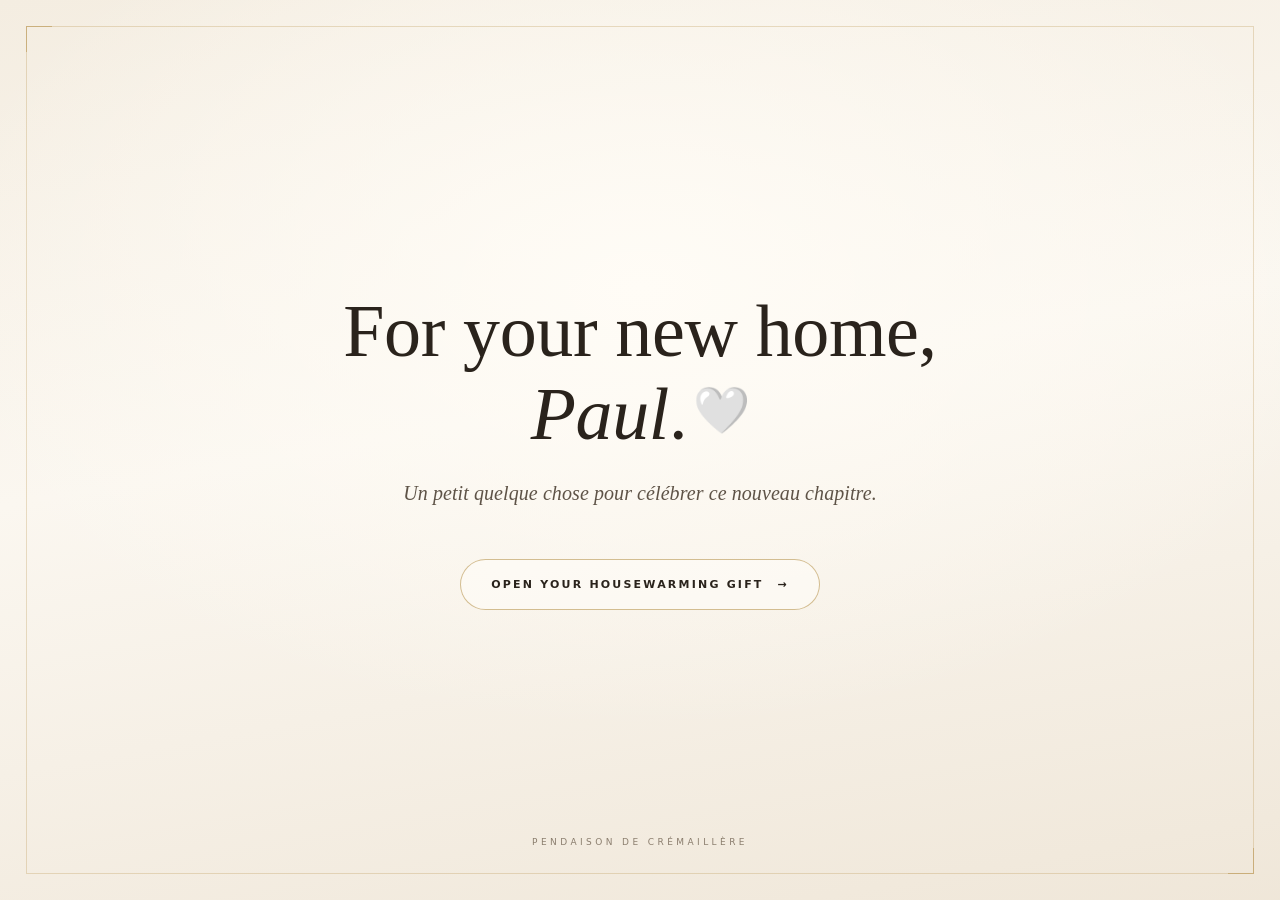
==== commit ec998034: "Remove W · P monogram from housewarming page Co-Authored-By: Claude Opus 5 <noreply@anthropic.com>" ====
--- a/paul/index.html
+++ b/paul/index.html
@@ -152,12 +152,6 @@
 .cover-in > *:nth-child(5){ animation-delay:1.9s }
 @keyframes riseIn{ to{ opacity:1; transform:none } }
 
-.monogram{
-  display:flex; align-items:center; justify-content:center; gap:14px;
-  margin-bottom:clamp(26px,6vw,44px);
-  font-family:var(--serif); font-size:13px; letter-spacing:.3em; color:var(--gold);
-}
-.monogram span{ display:block; width:34px; height:1px; background:rgba(184,148,79,.5); }
 #cover h1{ font-size:clamp(38px,10.5vw,74px); margin:0 0 22px; }
 #cover h1 em{ font-style:italic; }
 .heart{ font-size:.62em; vertical-align:.28em; margin-left:.12em; }
@@ -732,7 +726,7 @@
 .no-anim, .no-anim *{ transition:none !important; animation:none !important; }
 
 /* Nothing here should feel like a form. */
-.btn,.card,.list li,.pour,.envelope,.scene .hot,#music,.monogram,.eyebrow{
+.btn,.card,.list li,.pour,.envelope,.scene .hot,#music,.eyebrow{
   -webkit-user-select:none; user-select:none;
 }
 </style>
@@ -752,7 +746,6 @@
 <section id="cover">
   <div class="cover-frame"></div>
   <div class="cover-in">
-    <div class="monogram"><span></span>W &nbsp;·&nbsp; P<span></span></div>
     <h1 class="display">For your new home, <em>Paul</em>.<span class="heart">🤍</span></h1>
     <p class="cover-sub">Un petit quelque chose pour célébrer ce nouveau chapitre.</p>
     <button class="btn" id="openGift">Open your housewarming gift <span class="arrow">→</span></button>
@@ -764,7 +757,6 @@
 <section id="closed">
   <div class="cover-frame"></div>
   <div class="cover-in">
-    <div class="monogram"><span></span>W &nbsp;·&nbsp; P<span></span></div>
     <h2 class="display">Cette lettre s'est refermée.</h2>
     <p class="en-sub">This letter has closed</p>
     <p class="sealed">It was only ever meant to stay open a little while — like a good evening, or a bottle worth finishing. J'espère qu'elle t'a plu. 🤍</p>
@@ -1141,7 +1133,6 @@
 <section id="final">
   <div class="cover-frame"></div>
   <div class="cover-in in">
-    <div class="monogram"><span></span>W &nbsp;·&nbsp; P<span></span></div>
     <h2 class="display">Bienvenue chez toi, <em>Paul</em>.</h2>
     <p class="sub2">Now go celebrate properly. 🥂</p>
     <button class="btn ghost" id="replay">Replay my little housewarming gift ↻</button>
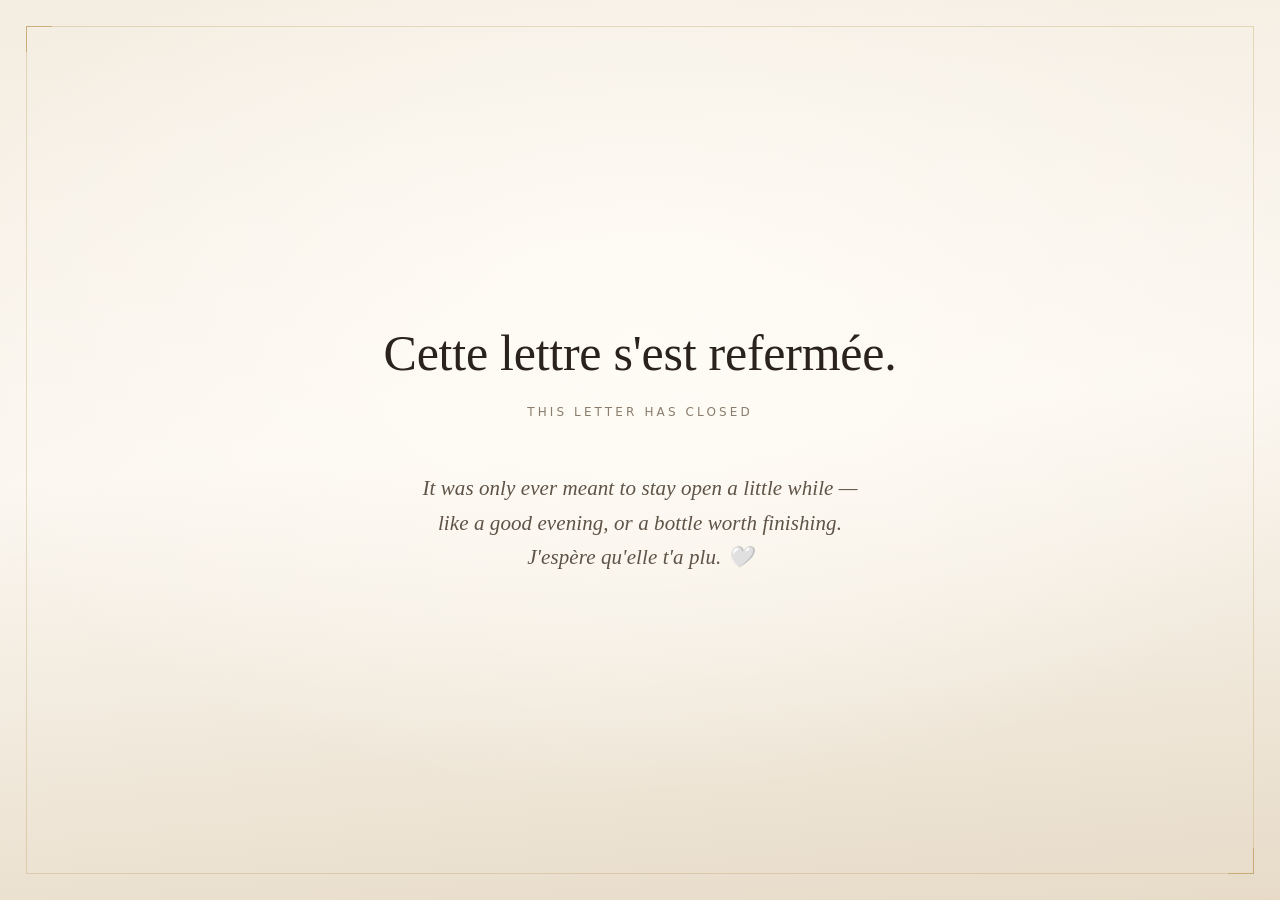
==== commit 1cb9906c: "Close the housewarming page Retire the gift at the owner's request: the experience is replaced by th" ====
--- a/paul/index.html
+++ b/paul/index.html
@@ -1150,7 +1150,7 @@
      by the closing note, with no date shown to the reader.
      Add ?closed=1 to the address to preview that screen.
      ========================================================== */
-  var CLOSED = false;
+  var CLOSED = true;
 
   if(CLOSED || /[?&]closed=1/.test(location.search)){
     document.body.classList.add('closed');
